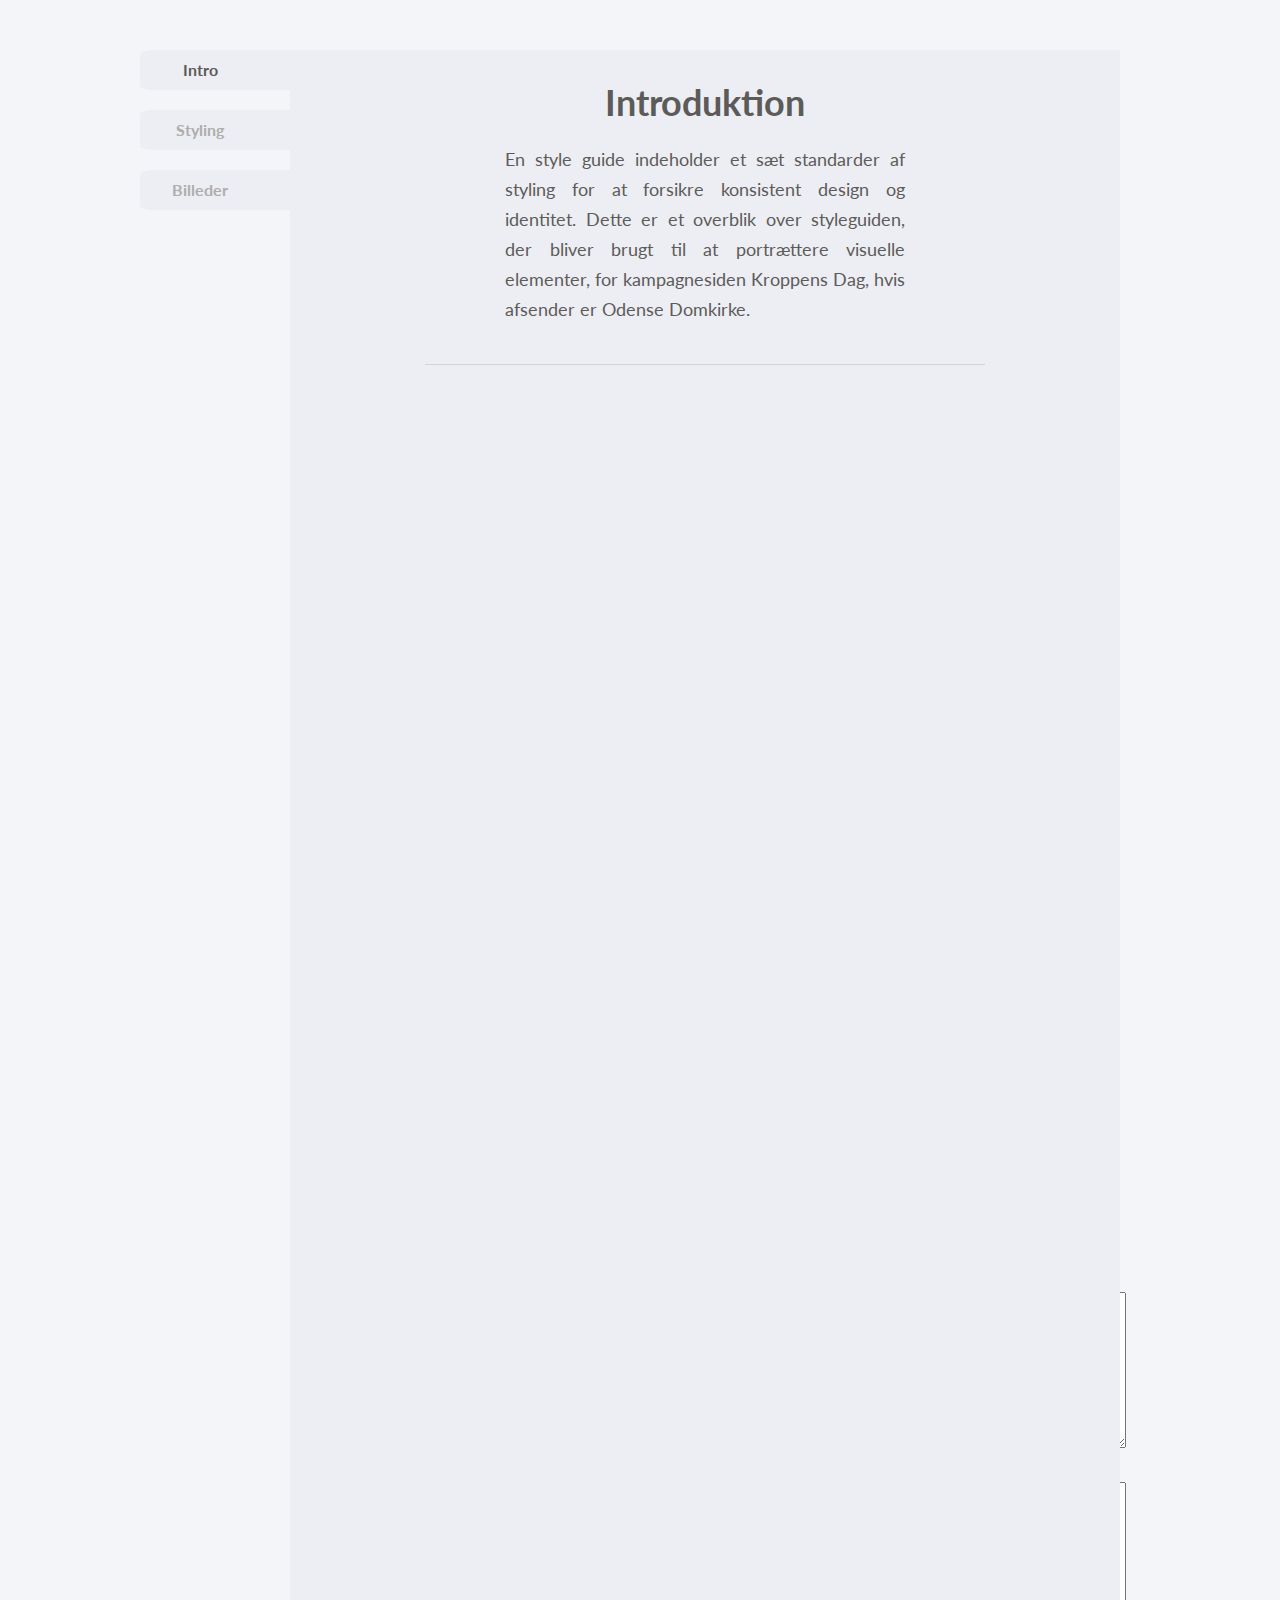
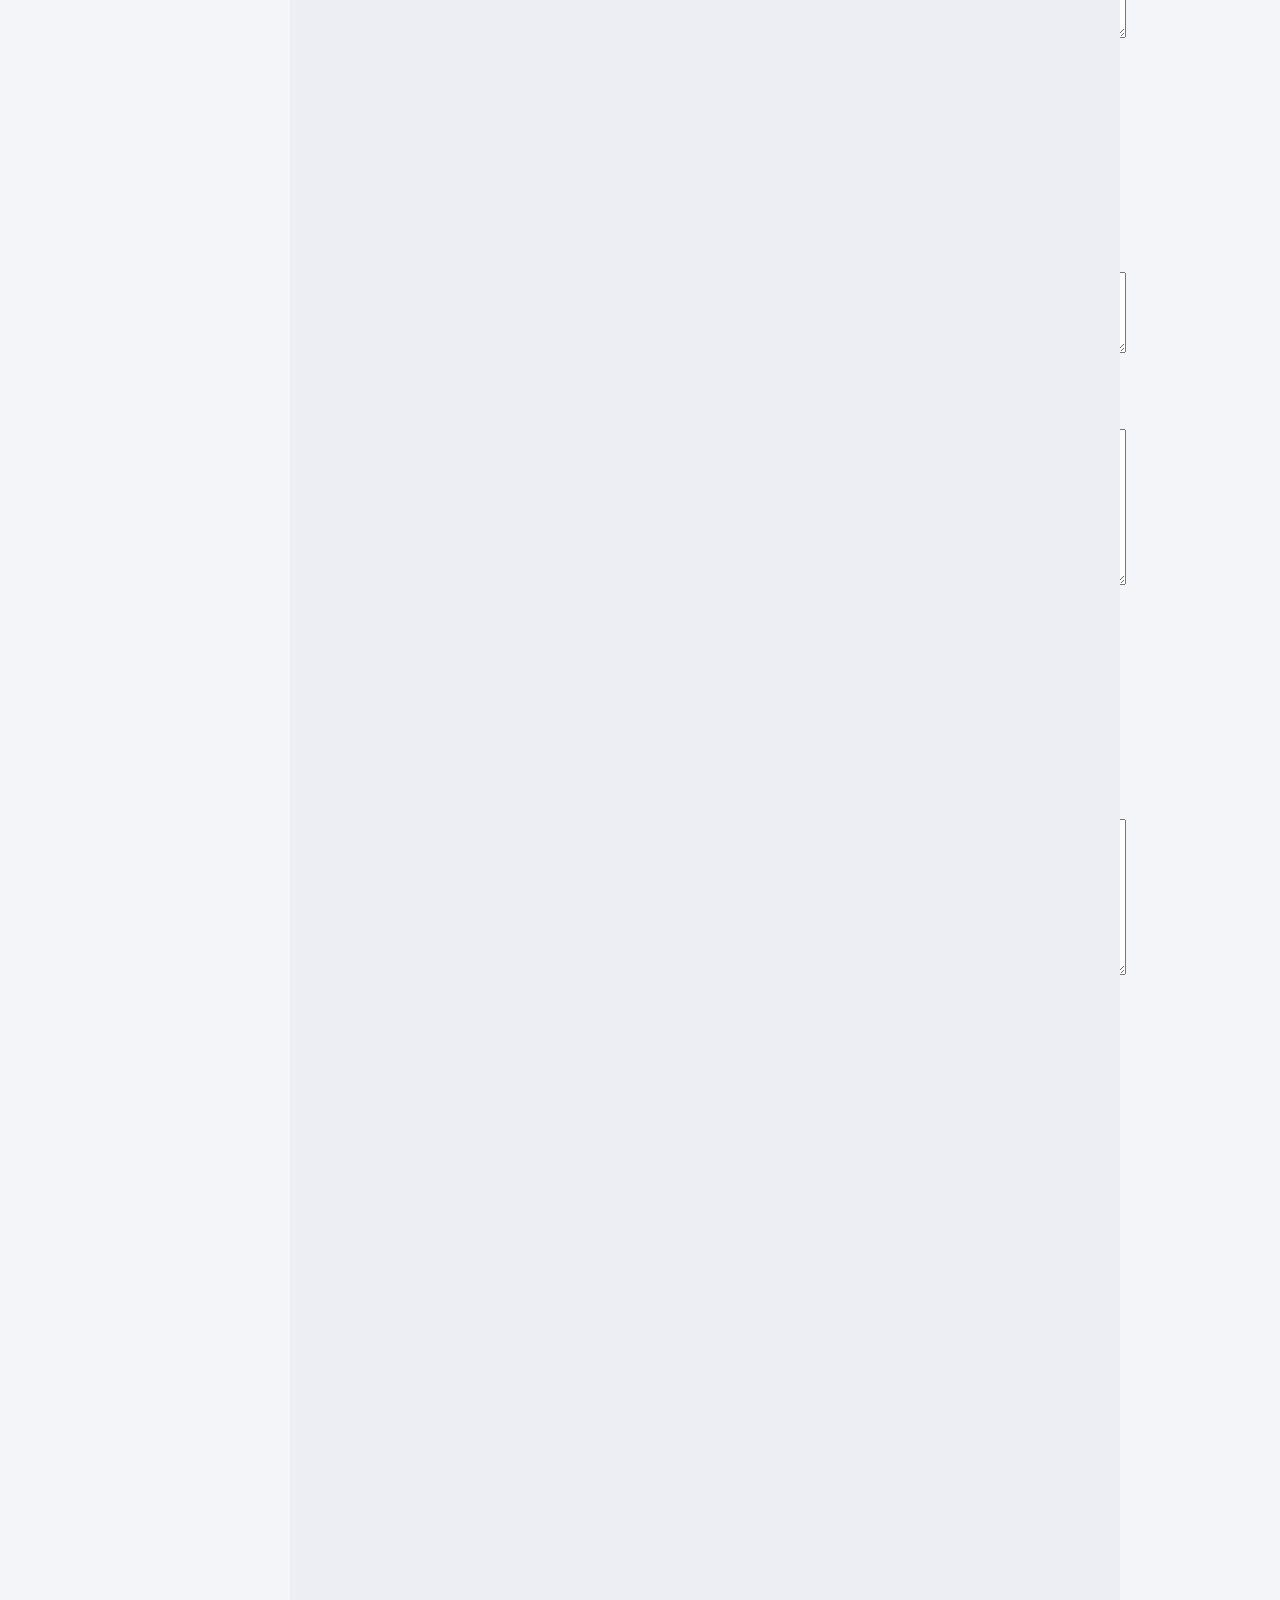
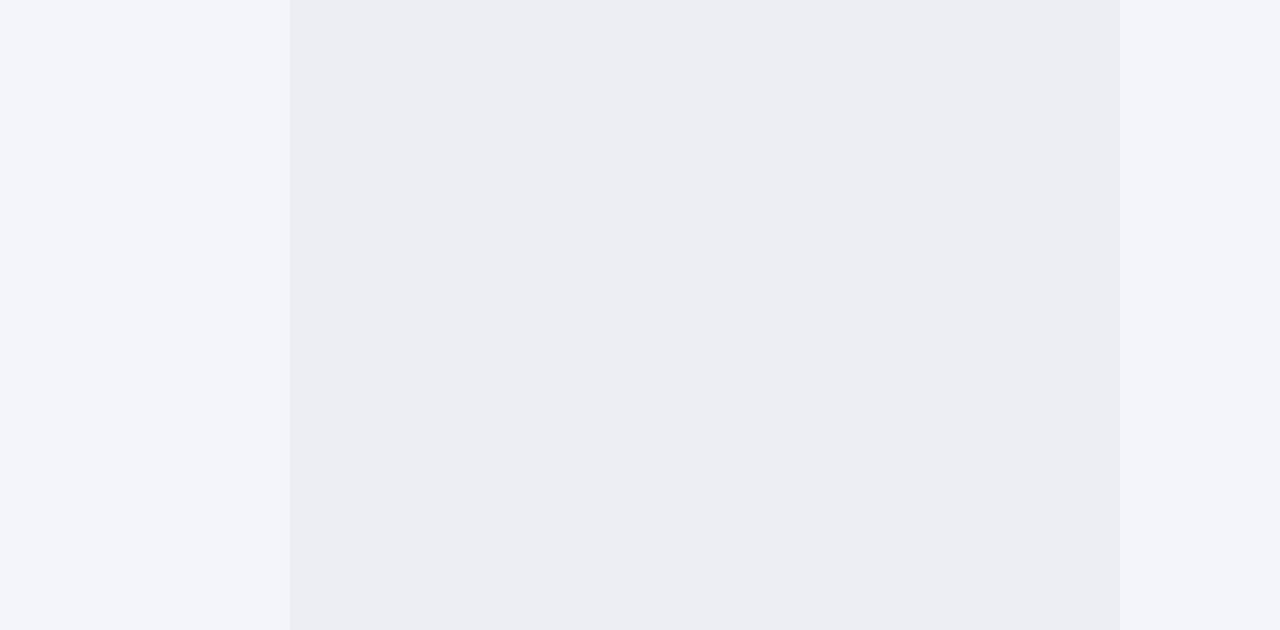
==== styleguide.html @ 407f83a3 "file cleanup" ====
<!DOCTYPE html>
<html lang="da">
<head>
	<meta charset="utf-8"/>
	<link href="https://fonts.googleapis.com/css?family=Lato" rel="stylesheet">
	<title>Style guide - Kroppens Dag</title>

	<style>
		body { 
			background-color: #F4F5F8;
			position: relative;
			font-family: lato;
		}

		.style-box {
			position: relative;
			width: 1000px;
			height: auto;
			margin: 0px auto;
			margin-top: 50px;
		}

		.menu {
			width: 150px;
			height: 40px;
			display: block;
			position: relative;
			padding: 0px;
			margin-bottom: 20px;
			border-radius: 10% 0% 0% 10%;
			background-color: #ECEEF3;
		}

		.menu label {
			width: 100px;
			height: 40px;
			color: #AEADAC;
		}

		label {
			display: block;
			padding: 10px 0px 10px 10px;
			text-align: center;
			font-weight: bold;
		}

		.menu [type=radio] { display: none; }

		.content-box {
			position: absolute;
			top: 0px;
			left: 150px;
			width: 800px;
			height: 3750px;
			padding: 20% 10% 0px 10%;
			color: #5D5B59;
			background-color: #ECEEF3;
			font-size: 18px;
			text-align: justify;
		}

		p {
			width: 50%;
			padding: 0% 10% 5% 10%;
			line-height: 30px;
			margin: 0 auto;
		}

		.content-box #page1 { overflow-x:hidden; overflow-y:hidden;  }
		#page1 p { border-bottom: 1px solid lightgrey; }
		h1 { 
			text-align: center;
			margin: 0;
			padding-bottom: 20px;
		}
		#page2 { margin-top: -60px;  }
		h2 {
			text-align: center;
			margin: 0;
		}
		h3 {
			text-align: left;
			margin: 0;
			padding: 5% 5% 5% 5%;
		}
		h4 { 
			text-align: left;
			margin: 0;
			padding: 5% 5% 5% 5%;
		}
		h5 {
			text-align: left;
			margin: 0;
			padding: 1% 5% 1% 5%;
		}
		#page2 p {
			width: 75%;
			padding: 3% 5% 0% 10%;
			font-size: 11px;
			line-height: 14px;
			border-top: 4px solid #F4F5F8;
		}
		#page2 img { margin-left: auto; margin-right: auto; display: block; }
		#color1 { width: 45px; height: 45px; border-radius: 50%; background-color: #92C36C; }
		#color2 { width: 45px; height: 45px; border-radius: 50%; background-color: #169DAB; }
		#color3 { width: 45px; height: 45px; border-radius: 50%; background-color: #2695D3; }
		#color4 { width: 45px; height: 45px; border-radius: 50%; background-color: #4D81C2; }
		#color5 { width: 45px; height: 45px; border-radius: 50%; background-color: #EA5159; }
		#color6 { width: 45px; height: 45px; border-radius: 50%; background-color: #F49958; }
		#color7 { width: 45px; height: 45px; border-radius: 50%; background-color: #FFE180; }
		#color8 { width: 45px; height: 45px; border-radius: 50%; background-color: #D0EBEE; }
		table { margin: 0 auto; }
		td { font-size: 11px; width: 45px;}
		#typography { width: 480px; padding: 20px; margin: 0 auto; border-radius: 10% 10% 0% 0%; background-color: #F4F5F8;}
		#typography p { margin: 0; padding: 0; line-height: 50px;}
		#headline { font-size: 30px; font-weight: bold; color: #000; }
		#subheadline { font-size: 22px; font-weight: bold; color: #000; }
		#bodytext { font-size: 18px; font-weight: normal; color: #000; }
		textarea { margin-left: auto; margin-right: auto; display: block; }
		#page3 { margin-top: -120px; }

		[type=radio]:checked ~ label { color: #5D5B59; background-color: none; z-index: 2; }
		[type=radio]:checked ~ label ~ .content-box { z-index: 1; }
	</style>

</head>

<body>
	<div class="style-box">
		<div class="menu">
		<input type="radio" id="menu-1" name="menu-group" checked>
		<label for="menu-1">Intro</label>

		<div class="content-box" id="page1">
			<h1>Introduktion</h1> 
			<p>En style guide indeholder et sæt standarder af styling for at forsikre konsistent design og identitet. Dette er et overblik over styleguiden, der bliver brugt til at portrættere visuelle elementer, for kampagnesiden Kroppens Dag, hvis afsender er Odense Domkirke.</p>
		</div>
		</div>

		<div class="menu">
		<input type="radio" id="menu-2" name="menu-group">
		<label for="menu-2">Styling</label>

		<div class="content-box" id="page2">
			<h2>Styling</h2>

			<h3>Farver</h3>
				<table cellspacing="15px">
					<tbody>
						<td id="color1"></td>
						<td id="color2"></td>
						<td id="color3"></td>
						<td id="color8"></td>
						<td id="color4"></td>
						<td id="color5"></td>
						<td id="color6"></td>
						<td id="color7"></td>
					</tbody>
					<tbody>
						<td>#92C36C</td>
						<td>#169DAB</td>
						<td>#2695D3</td>
						<td>#D0EBEE</td>
						<td>#4D81C2</td>
						<td>#EA5159</td>
						<td>#F49958</td>
						<td>#FFE180</td>
					</tbody>
				</table>
				<p>Ovenstående farver benyttes på både kodebaseret og grafiske multimedieløsninger, samt i projektets visuelle identitet.</p>
			<h3>Typografi</h3>
			<div id="typography">
				<h3 id="headline">Headline, 'Lato'</h3>
				<h3 id="subheadline">Subheadline, 'Lato'</h3>
				<h3 id="bodytext">Bodytext, 'Lato'</h3>
			</div>
			<p>Skrifttypen 'Lato' bruges til både headline, subheadline og bodytext.</p>

			<h4>Eksempler:</h4>

			<h5>Headline</h5>
			<img src="typoexample1.png">
			<h5>Subheadline</h5>
			<img src="typoexample2.png">
			<h5>Bodytext</h5>
			<img src="typoexample3.png">

			<h3>UI elementer</h3>

			<img src="arrows.png">
			<h4>Pile som navigation</h4>

			<h5>Javascript</h5>
			<textarea rows="10" cols="100">
document.getElementById("leftBtn").onclick = scrollLeft;
document.getElementById("rightBtn").onclick = scrollRight;

function scrollRight() {
	if (rightScroll == false && leftScroll == false && pageIndex < pageStarts.length - 1) {
		rightScroll = true;
		window.scrollTo(pageStarts[pageIndex], 0);
		pageIndex++;
		startScroll(1);
		}
}

function scrollLeft() {
	if (rightScroll == false && leftScroll == false && pageIndex > 0) {
		leftScroll = true;
		window.scrollTo(pageStarts[pageIndex], 0);
		pageIndex = pageIndex -1;
		startScroll(-1);
	}
}
			</textarea>
			<h5>HTML/CSS</h5>
			<textarea rows="10" cols="100">
#leftBtn{
    width: 10%;
    height: 15%;
    position:fixed;
    top: 40%;
    left: 0px;
    display: block;
    text-align: center;
    font-size: 130px;
    color: #FFF;
    opacity: 0.4;
    cursor: pointer;
    z-index: 2;
}
#leftBtn img { 
    width: 150px; 
    transform: rotate(90deg); 
    user-drag: none; 
    user-select: none;
    -moz-user-select: none;
    -webkit-user-drag: none;
    -webkit-user-select: none;
    -ms-user-select: none;}
#leftBtn:hover { opacity: 0.7; }

#rightBtn{
    width: 10%;
    height: 15%;
    position: fixed;
    top: 40%;
    right: 0px;
    display: block;
    text-align: center;
    font-size: 130px;
    color: #FFF;
    opacity: 0.4;
    cursor: pointer;
    z-index: 2;
    user-select: 
}
#rightBtn img { 
    width: 150px; 
    transform: rotate(-90deg);
    user-drag: none; 
    user-select: none;}
#rightBtn:hover { opacity: 0.7; }

#leftBtn, #rightBtn {
    -webkit-animation: blink 3s;
    -webkit-animation-iteration-count: infinite;
    -moz-animation: blink 3s;
    -moz-animation-iteration-count: infinite;
    -o-animation: blink 3s;
    -o-animation-iteration-count: infinite;
}

<div id="leftBtn">
    <img src="downarrow.gif" draggable=false>
</div>
<div id="rightBtn">
    <img src="downarrow.gif" draggable=false>
</div>
			</textarea>
			<p>Disse pile bruges som navigation for brugeren.</p>

			<img src="sgnavbar.png" style="margin-top: 40px;">
			<h4>Sociale medier</h4>

			<h5>Javascript</h5>
			<textarea rows="5" cols="100">
function checkAni(){ [...]
	if(pageIndex == pageStarts.length - 1){
	    document.getElementById("fixed").setAttribute("style", "display:block;");
	}
	else {
	    document.getElementById("fixed").setAttribute("style", "display:none;");
	}		</textarea>
			<p>[...] indikerer, at funktionen indeholder flere statements.</p>

			<h5>HTML/CSS</h5>
			<textarea rows="10" cols="100">
nav {
    padding: 60px 0px 0px 0px;
    width: 8%;
    background-color: #159DAB;
    position: fixed;
    right: 0px;
    height: 50%;
    text-align: center;
    color: #FFF;
    display: none;
}

li {
    list-style-type: none;
}

li a {
    display: block;
    color: #FFFFFF;
}

li a.active {
    background-color: #doebee;
    color: white;
}

li a:hover:not(.active) {
    background-color: #159DAB;
    color: white;
}

.fa {
text-align: center; 
}

<nav id="fixed">
    <p style="font-size: 14px;">Find os online:</p>
    <li><a class="fa" onclick="alert('Denne funktion er midlertidigt deaktiveret')"><img src="facebook.png" style="width: 80%"></a></li>
    <li><a  class="fa" onclick="alert('Denne funktion er midlertidigt deaktiveret')"><img src="insta.png" style="width: 80%; margin-bottom: 10px;"></a></li>
    <li><a  class="fa" onclick="alert('Denne funktion er midlertidigt deaktiveret')"><img src="snap.png" style="width: 60%;"></a></li>
</nav>
			</textarea>
			<p>Denne navigationsbar er kun synlig på 6. og sidste side, hvor den er fixed til højre hjørne af skærmen.</p>

			<img src="contactform.png" style="width: 700px;margin-top: 40px;">
			<h4>Kontaktform</h4>

			<h5>HTML/CSS</h5>
			<textarea rows="10" cols="100">
#contactForm {
    width: 60%;
    padding: 20px;
    margin: 0 auto;
    height: 425px;
    background-color: #FD3F54;
}
#contactForm h3 {
    color: #FFF;
    font-size: 25px;
    margin: 0;
    padding: 0;
    text-align: center;
}

.form span {
    color: #FFF;
    font-size: 10px;
    float: left;
}

.form {
    height: 260px;
    width: 900px;
    padding: 20px;
    background-color: #FD3F54;
    font-family: lato;
    margin: 0 auto;
}
.form .line{
    width: 100%;
    height: 30px;
    float: left;
    margin: 10px;
}
.line .image{
    float: left;
    width: 30px;
    height: 30px;
    padding: 5px;
    background-color: orange;
}
.line .input {
    width: 850px;
    height: 36px;
    margin-top: 0px;
    padding: 0px;
}
.input { font-family: lato; }
.line .textarea {
    width: 850px;
    height: 56px;
    margin-top: 0px;
    padding: 0px;
}
.textarea { font-family: lato; }
.form .formEnd{
    width: 100%;
    height: 60px;
    float: right;
    margin-top: 20px;
}
.formInfo div{
    color: white;
    font-size: 10px;
}
.formInfo {
    float: left;
    margin-left: 50px;
    width: 50%;
}
.formEnd .submit {
    float: right;
    margin-left: 28px;
    width: 190px;
    height: 40px;
    background-color: orange;
    border: none;
    border-radius: 2px;
    color: #FFF;
}
			</textarea>

			<!--<textarea rows="10" cols="100">
<div id="contactForm">
    <h3>Tilmelding til Kroppens Dag</h3>

    <form class="form" >
    	<div class="line">
            <image class="image" src="ikonperson.png"/>
            <input class="input" placeholder="Navn..." name="navn" type="text"/>
        </div>
	    <div class="line">
	        <image class="image" src="ikonemail.png"/>
	        <input class="input" placeholder="Email..." name="email" type="email"/>
	    </div>
	    <div class="line">
            <image class="image" src="ikontelefon.png"/>
            <input class="input" placeholder="Mobil..." name="mobil" type="number"/>
        </div>
        <div class="line">
            <image class="image" src="ikonu.png"/>
            <input class="input" placeholder="Uddannelsessted..." name="uddannelsessted" type="text"/>
        </div>
        <div class="line">
            <image class="image" src="ikon10.png"/>
            <input class="input" placeholder="Antal..." name="antal" type="number"/>
        </div>
        <div class="line">
            <image class="image" src="ikonbrev.png"/>
            <textarea rows="4" cols="50" class="textarea" placeholder="Evt spørgsmål..." name="evt"></textarea>
        </div>
        <div class="formEnd">
            <div class="image" style="display: none;"></div>
            <div class="formInfo">
                <span>Tilmeld senest d. 15. marts 2019 - OBS: Kun ved grupper på 10+</span>
            </div>
            <input class="submit" value="Tilmeld" type="submit" onclick="alert('Denne funktion er midlertidigt deaktiveret')">
        </div>
	</form>
</div></textarea>-->

		<p>Kontaktformen bliver brugt på 6. og sidste side som CTA.</p>

		</div>
		</div>

		<div class="menu">
		<input type="radio" id="menu-3" name="menu-group">
		<label for="menu-3">Billeder</label>

		<div class="content-box" id="page3">
			All stuff in hurrr 3
		</div>
		</div>	
	</div>

</body>
</html>
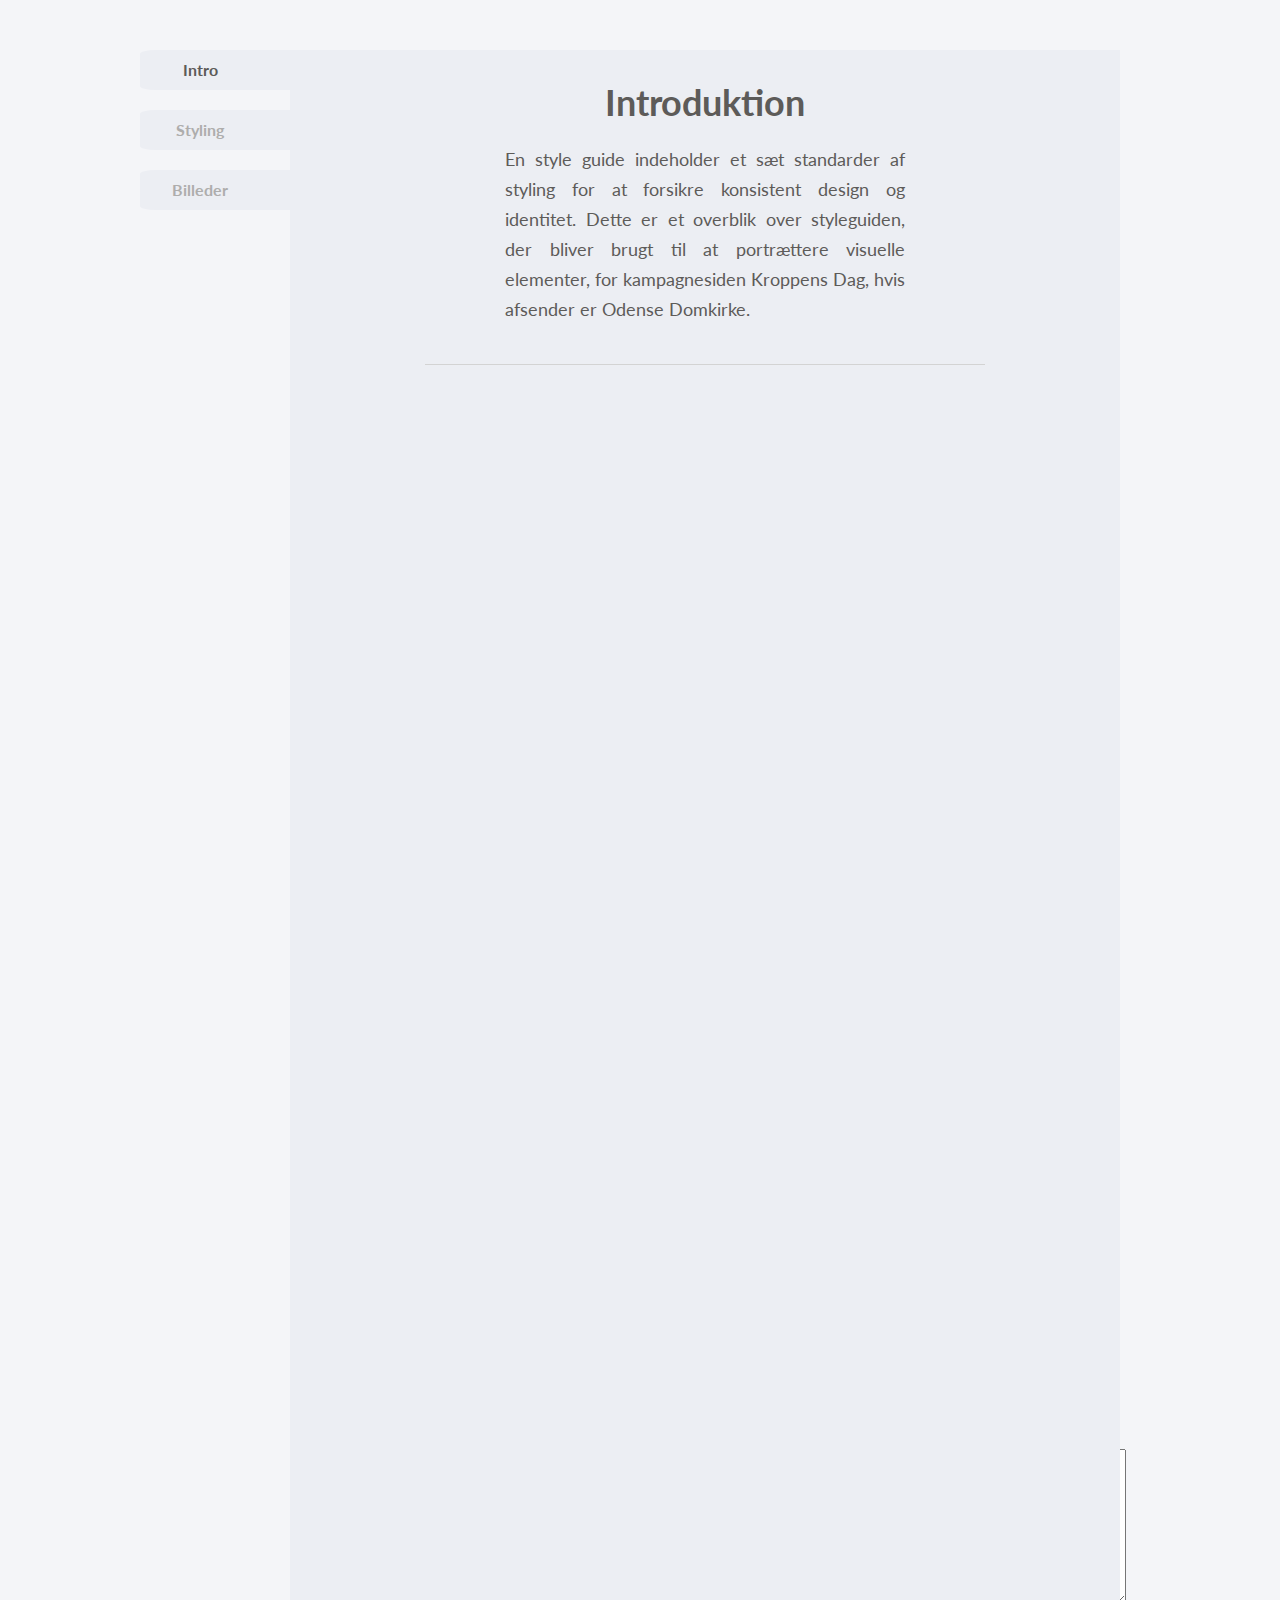
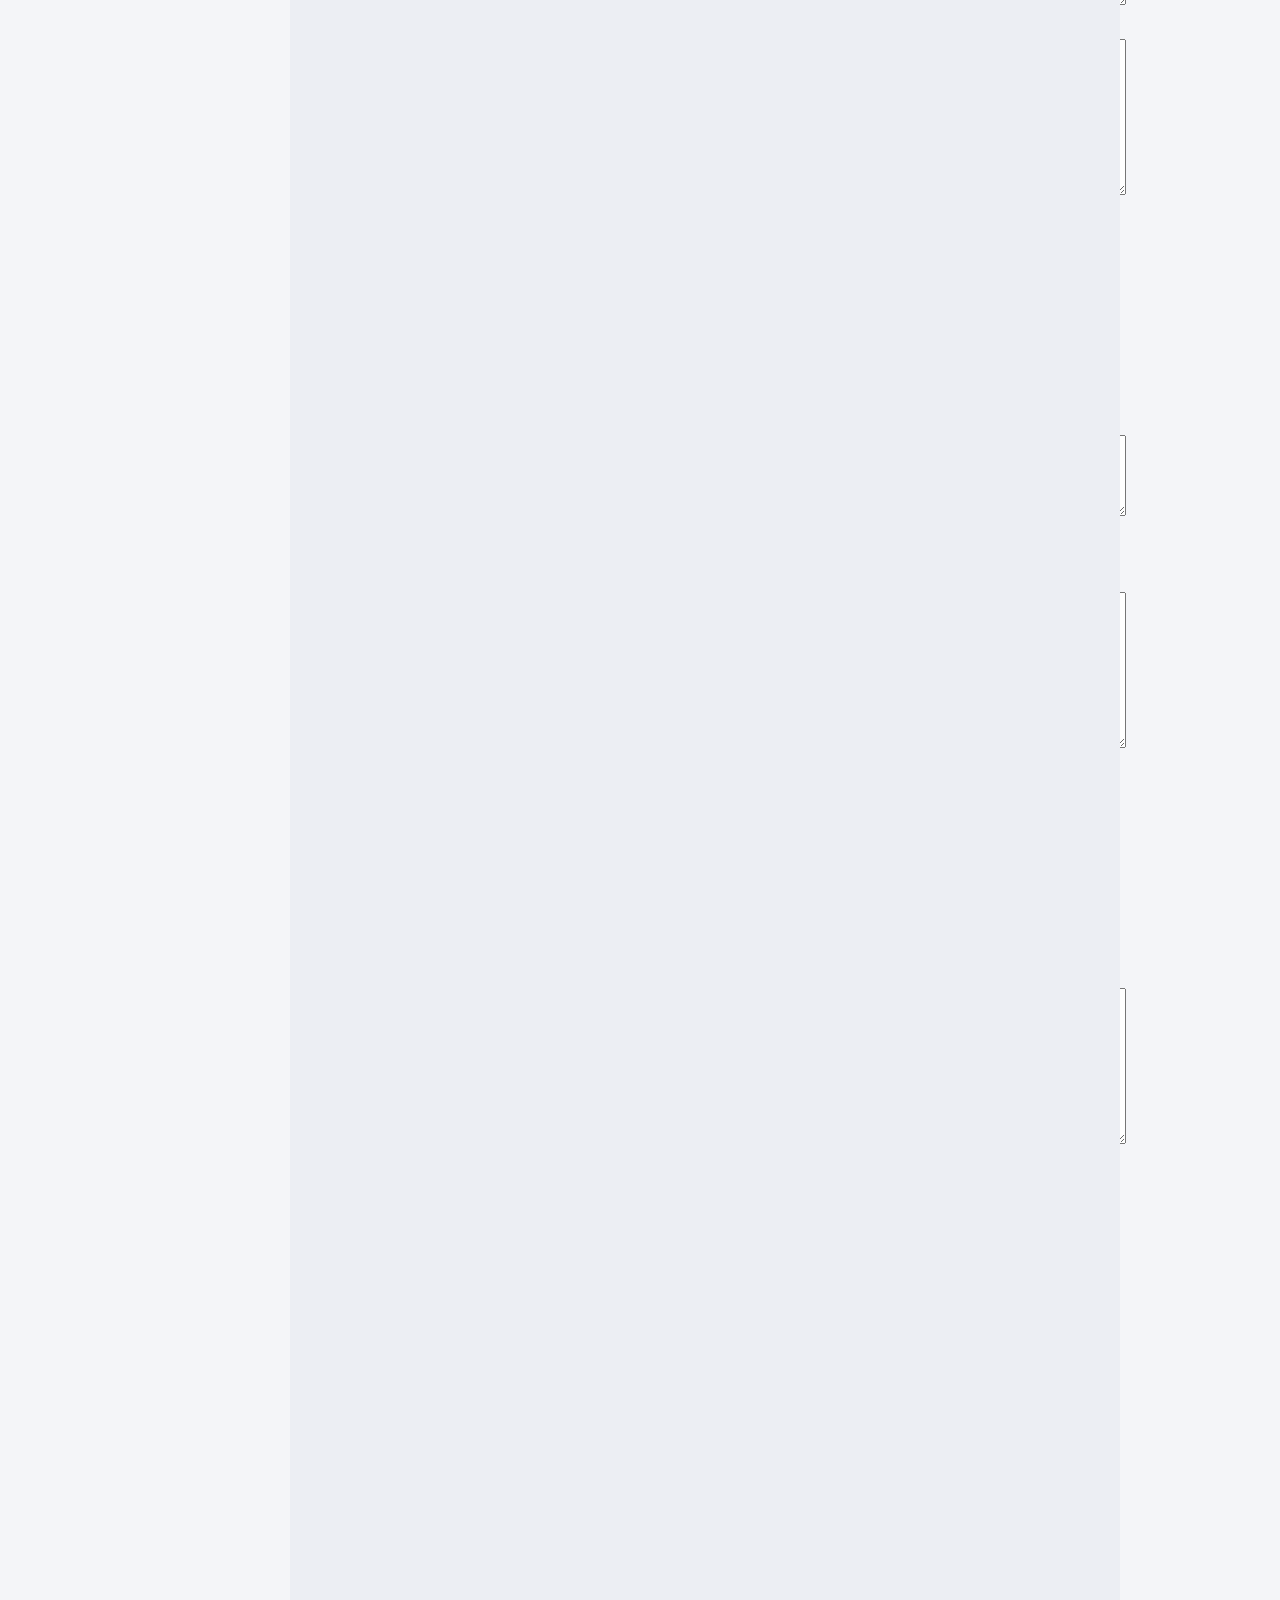
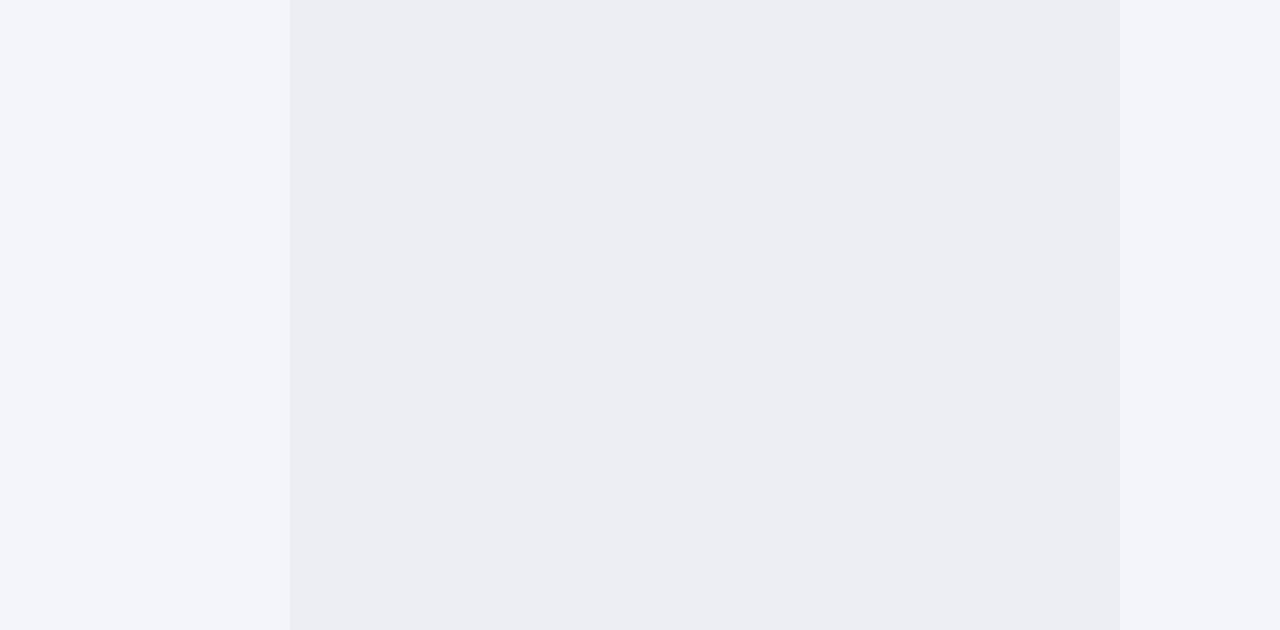
==== commit 6ca3ee62: "styleguide validering" ====
--- a/styleguide.html
+++ b/styleguide.html
@@ -99,6 +99,10 @@
 			font-size: 11px;
 			line-height: 14px;
 			border-top: 4px solid #F4F5F8;
+		}
+		#page2 table {
+			border-spacing: 15px;
+    		border-collapse: separate;
 		}
 		#page2 img { margin-left: auto; margin-right: auto; display: block; }
 		#color1 { width: 45px; height: 45px; border-radius: 50%; background-color: #92C36C; }
@@ -119,7 +123,7 @@
 		textarea { margin-left: auto; margin-right: auto; display: block; }
 		#page3 { margin-top: -120px; }
 
-		[type=radio]:checked ~ label { color: #5D5B59; background-color: none; z-index: 2; }
+		[type=radio]:checked ~ label { color: #5D5B59; z-index: 2; }
 		[type=radio]:checked ~ label ~ .content-box { z-index: 1; }
 	</style>
 
@@ -145,26 +149,30 @@
 			<h2>Styling</h2>
 
 			<h3>Farver</h3>
-				<table cellspacing="15px">
+				<table>
 					<tbody>
-						<td id="color1"></td>
-						<td id="color2"></td>
-						<td id="color3"></td>
-						<td id="color8"></td>
-						<td id="color4"></td>
-						<td id="color5"></td>
-						<td id="color6"></td>
-						<td id="color7"></td>
+						<tr>
+							<td id="color1"></td>
+							<td id="color2"></td>
+							<td id="color3"></td>
+							<td id="color8"></td>
+							<td id="color4"></td>
+							<td id="color5"></td>
+							<td id="color6"></td>
+							<td id="color7"></td>
+						</tr>
 					</tbody>
 					<tbody>
-						<td>#92C36C</td>
-						<td>#169DAB</td>
-						<td>#2695D3</td>
-						<td>#D0EBEE</td>
-						<td>#4D81C2</td>
-						<td>#EA5159</td>
-						<td>#F49958</td>
-						<td>#FFE180</td>
+						<tr>
+							<td>#92C36C</td>
+							<td>#169DAB</td>
+							<td>#2695D3</td>
+							<td>#D0EBEE</td>
+							<td>#4D81C2</td>
+							<td>#EA5159</td>
+							<td>#F49958</td>
+							<td>#FFE180</td>
+						</tr>
 					</tbody>
 				</table>
 				<p>Ovenstående farver benyttes på både kodebaseret og grafiske multimedieløsninger, samt i projektets visuelle identitet.</p>
@@ -179,15 +187,15 @@
 			<h4>Eksempler:</h4>
 
 			<h5>Headline</h5>
-			<img src="typoexample1.png">
+			<img src="images/typoexample1.png" alt="Headline">
 			<h5>Subheadline</h5>
-			<img src="typoexample2.png">
+			<img src="images/typoexample2.png" alt="Subheadline">
 			<h5>Bodytext</h5>
-			<img src="typoexample3.png">
+			<img src="images/typoexample3.png" alt="Bodytext">
 
 			<h3>UI elementer</h3>
 
-			<img src="arrows.png">
+			<img src="images/arrows.png" alt="Navigationspile">
 			<h4>Pile som navigation</h4>
 
 			<h5>Javascript</h5>
@@ -272,15 +280,15 @@
 }
 
 <div id="leftBtn">
-    <img src="downarrow.gif" draggable=false>
+    <img src="images/downarrow.gif" alt="Venstre pil" draggable=false>
 </div>
 <div id="rightBtn">
-    <img src="downarrow.gif" draggable=false>
+    <img src="images/downarrow.gif" alt="Højre pil" draggable=false>
 </div>
 			</textarea>
 			<p>Disse pile bruges som navigation for brugeren.</p>
 
-			<img src="sgnavbar.png" style="margin-top: 40px;">
+			<img src="images/sgnavbar.png" alt="Sociale medier navigationsbar" style="margin-top: 40px;">
 			<h4>Sociale medier</h4>
 
 			<h5>Javascript</h5>
@@ -333,14 +341,14 @@
 
 <nav id="fixed">
     <p style="font-size: 14px;">Find os online:</p>
-    <li><a class="fa" onclick="alert('Denne funktion er midlertidigt deaktiveret')"><img src="facebook.png" style="width: 80%"></a></li>
-    <li><a  class="fa" onclick="alert('Denne funktion er midlertidigt deaktiveret')"><img src="insta.png" style="width: 80%; margin-bottom: 10px;"></a></li>
-    <li><a  class="fa" onclick="alert('Denne funktion er midlertidigt deaktiveret')"><img src="snap.png" style="width: 60%;"></a></li>
+    <li><a class="fa" onclick="alert('Denne funktion er midlertidigt deaktiveret')"><img src="images/facebook.png" alt="Facebook" style="width: 80%"></a></li>
+    <li><a  class="fa" onclick="alert('Denne funktion er midlertidigt deaktiveret')"><img src="images/insta.png" alt="Instagram" style="width: 80%; margin-bottom: 10px;"></a></li>
+    <li><a  class="fa" onclick="alert('Denne funktion er midlertidigt deaktiveret')"><img src="images/snap.png" alt="Snapchat" style="width: 60%;"></a></li>
 </nav>
 			</textarea>
 			<p>Denne navigationsbar er kun synlig på 6. og sidste side, hvor den er fixed til højre hjørne af skærmen.</p>
 
-			<img src="contactform.png" style="width: 700px;margin-top: 40px;">
+			<img src="images/contactform.png" alt="Kontaktform" style="width: 700px;margin-top: 40px;">
 			<h4>Kontaktform</h4>
 
 			<h5>HTML/CSS</h5>
@@ -483,4 +491,4 @@
 	</div>
 
 </body>
-</html>+</html>
